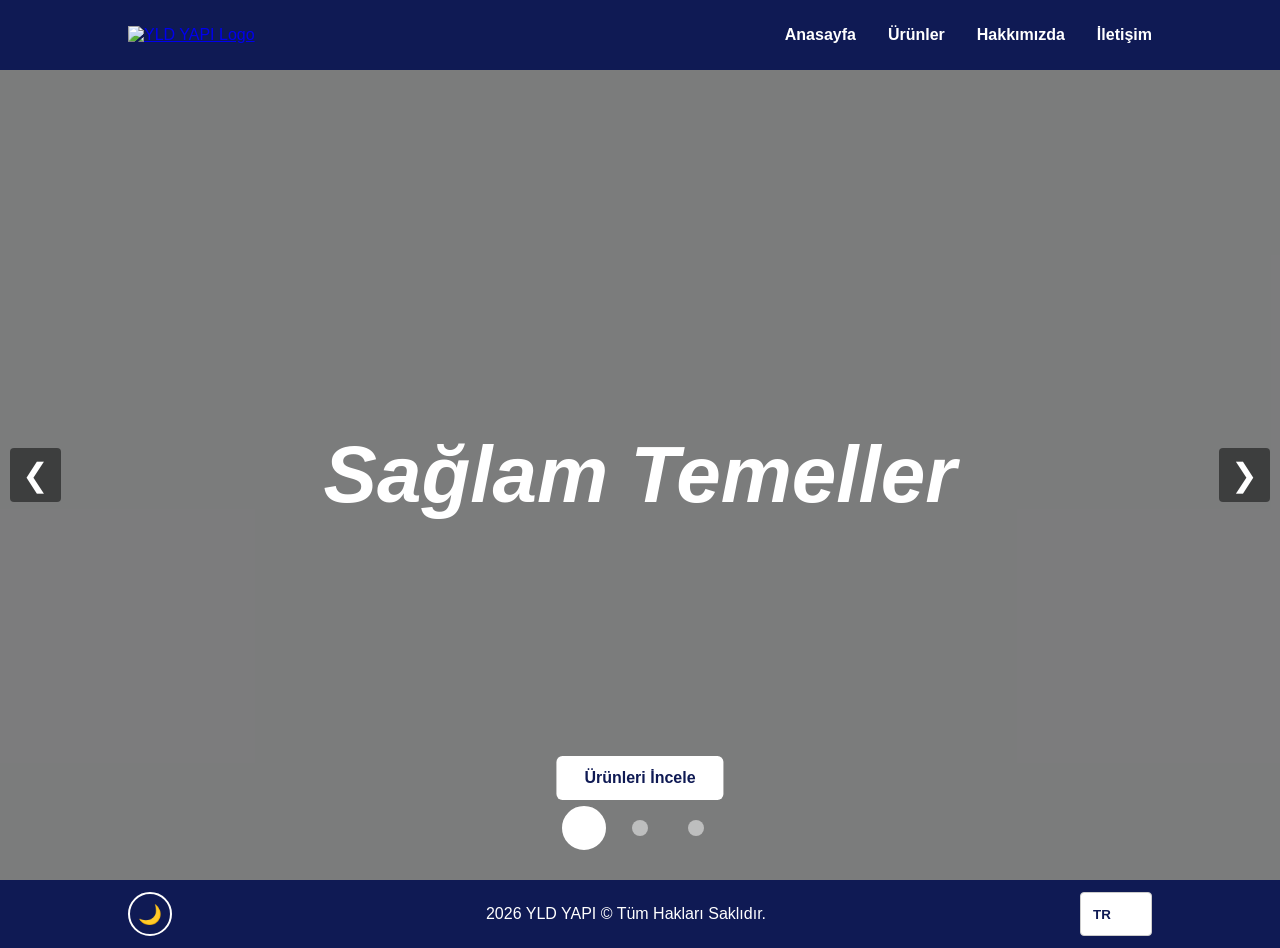
==== index.html @ 41328c73 "İlk yapı:4 Sayfalık Html İskeleti" ====
<!DOCTYPE html>
<html lang="tr">
<head>
    <meta charset="UTF-8">
    <meta name="viewport" content="width=device-width, initial-scale=1.0">
    <meta name="description" content="Yıldırım İnşaat Malzemeleri - 1969'dan beri Eskişehir'de çimento, demir, tuğla, kiremit, yalıtım ve boya ürünleri. Profesyonel inşaat malzemeleri tedariği.">
    <meta property="og:title" content="YLD YAPI | Profesyonel İnşaat">
    <meta property="og:description" content="Yıldırım İnşaat Malzemeleri - 1969'dan beri Eskişehir'de inşaat malzemeleri tedariği.">
    <meta property="og:type" content="website">
    <meta property="og:image" content="resimler/logo.png">
    <style>
        *,*::before,*::after{box-sizing:border-box;margin:0;padding:0}
        body{font-family:-apple-system,BlinkMacSystemFont,"Segoe UI",Roboto,Oxygen,sans-serif;background:#f8f9fa;color:#1a1a2e;min-height:100vh;display:flex;flex-direction:column}
        header{background:#0f1a54;color:white;padding:0 10%;display:flex;align-items:center;justify-content:space-between;height:70px;position:sticky;top:0;z-index:100}
        .logo img{height:50px;width:auto}
        .hero{position:relative;height:90vh;overflow:hidden;color:white}
        .slider-track{display:flex;width:300vw;height:100%;transition:transform 0.6s cubic-bezier(0.22,0.61,0.36,1);cursor:grab}
        .slider-item{width:100vw;height:100%;position:relative;flex-shrink:0;user-select:none}
        .slide-images{display:grid;grid-template-columns:repeat(3,1fr);width:100%;height:100%}
        .slide-img{background-size:cover;background-position:center;min-height:200px}
        .slide-overlay{position:absolute;inset:0;background:rgba(0,0,0,0.5)}
        .slide-text{position:absolute;inset:0;display:flex;align-items:center;justify-content:center;z-index:2}
        .slide-text h1{font-size:5rem;text-align:center;font-style:italic;font-weight:700;color:white}
        .skip-link{position:absolute;left:-9999px;z-index:999;background:#0f1a54;color:white;padding:8px 16px}
        .skip-link:focus{left:8px;top:8px}
        .main-nav ul{display:flex;list-style:none;gap:32px;align-items:center}
        .main-nav a{color:white;text-decoration:none;font-size:1rem;font-weight:600;display:flex;align-items:center;gap:8px}
        .hamburger{display:none;flex-direction:column;gap:5px;background:none;border:none;cursor:pointer;padding:4px}
        .hamburger span{width:28px;height:3px;background:white;border-radius:2px;display:block}
        .btn-container{position:absolute;bottom:80px;left:50%;transform:translateX(-50%);z-index:5}
        .btn{display:inline-block;padding:12px 28px;background:white;color:#0f1a54;text-decoration:none;font-weight:700;border-radius:6px;font-size:1rem;min-height:44px;line-height:1.2}
        .slider-dots{position:absolute;bottom:30px;left:50%;transform:translateX(-50%);display:flex;gap:12px;z-index:5}
        .dot{width:14px;height:14px;border-radius:50%;background:rgba(255,255,255,0.5);cursor:pointer;border:2px solid transparent;min-width:44px;min-height:44px;background-clip:content-box;padding:12px}
        .dot.active{background:white;border-color:white}
        .arrow{position:absolute;top:50%;transform:translateY(-50%);z-index:5;background:rgba(0,0,0,0.5);color:white;border:none;font-size:2rem;cursor:pointer;padding:8px 12px;border-radius:4px;min-width:44px;min-height:44px}
        .arrow-prev{left:10px}
        .arrow-next{right:10px}
        .hidden{display:none}
        .slider-item::after{content:"";position:absolute;bottom:20px;right:20px;width:120px;height:50px;background:url('resimler/logo.png') no-repeat center/contain;z-index:3;pointer-events:none}
        footer{background:#0f1a54;color:white;text-align:center;padding:12px 10%;display:flex;align-items:center;justify-content:space-between;flex-shrink:0}
        .mode-btn{background:none;border:2px solid white;color:white;border-radius:50%;width:44px;height:44px;font-size:1.2rem;cursor:pointer;display:flex;align-items:center;justify-content:center}
        .lang-select{background:white;color:#0f1a54;border:1px solid #ccc;border-radius:4px;padding:8px 28px 8px 12px;min-width:72px;min-height:44px;font-weight:600;appearance:none;-webkit-appearance:none;cursor:pointer}
        .container{padding:4rem 10%}
        .container h2{text-align:center;margin-bottom:2.5rem;font-size:2.2rem;font-weight:800;color:#0f1a54}
        .nav-text{font-size:1rem}
        @media(max-width:768px){.main-nav li+li{margin-left:40px}.main-nav li+li::before{left:-22px;height:1.5rem}.slide-img{height:calc(100vh - 130px);min-height:50vh}}
        @media(max-width:480px){.slide-img{height:calc(100vh - 130px);min-height:40vh}}
    </style>
    <link rel="icon" type="image/png" href="resimler/logo.png">
    <link rel="preconnect" href="https://www.googletagmanager.com">
    <link rel="preconnect" href="https://www.google-analytics.com">
    <link rel="preload" as="image" href="resimler/resim1.webp" fetchpriority="high">
    <link rel="preload" as="image" href="resimler/resim2.webp" fetchpriority="high">
    <link rel="preload" as="image" href="resimler/resim3.webp" fetchpriority="high">
    <script>
        window.addEventListener('load', function () {
            var s = document.createElement('script');
            s.async = true;
            s.src = 'https://www.googletagmanager.com/gtag/js?id=G-CNSS5BG22V';
            document.head.appendChild(s);
            window.dataLayer = window.dataLayer || [];
            function gtag() { dataLayer.push(arguments); }
            gtag('js', new Date());
            gtag('config', 'G-CNSS5BG22V');
        });
    </script>
    <title data-i18n="title-home">YLD YAPI | Profesyonel İnşaat</title>
    <link rel="preload" as="style" href="style.min.css" onload="this.onload=null;this.rel='stylesheet'">
    <noscript><link rel="stylesheet" href="style.min.css"></noscript>
</head>
<body>
    <a href="#main-content" class="skip-link" data-i18n="skip-label">İçeriğe geç</a>

    <header>
        <div class="logo"><a href="index.html"><img src="resimler/logo.png" alt="YLD YAPI Logo"></a></div>
        
        <nav class="main-nav">
            <ul>
                <li><a href="index.html"><span class="nav-text" data-i18n="nav-home">Anasayfa</span></a></li>
                <li><a href="urunler.html"><span class="nav-text" data-i18n="nav-products">Ürünler</span></a></li>
                <li><a href="hakkimizda.html"><span class="nav-text" data-i18n="nav-about">Hakkımızda</span></a></li>
                <li><a href="iletisim.html"><span class="nav-text" data-i18n="nav-contact">İletişim</span></a></li>
            </ul>
        </nav>

        <button class="hamburger" aria-label="Menü">
            <span></span><span></span><span></span>
        </button>
    </header>

    <main id="main-content">
        <section id="anasayfa" class="hero">
            <div class="slider-track">
                <div class="slider-item">
                    <div class="slide-images">
                        <div class="slide-img" data-src="resimler/resim1.webp"></div>
                        <div class="slide-img" data-src="resimler/resim2.webp"></div>
                        <div class="slide-img" data-src="resimler/resim3.webp"></div>
                    </div>
                    <div class="slide-overlay"></div>
                    <div class="slide-text">
                        <h1 data-i18n="slide-1">Sağlam Temeller</h1>
                    </div>
                </div>
                <div class="slider-item">
                    <div class="slide-images">
                        <div class="slide-img" data-src="resimler/resim4.webp"></div>
                        <div class="slide-img" data-src="resimler/resim5.webp"></div>
                        <div class="slide-img" data-src="resimler/resim6.webp"></div>
                    </div>
                    <div class="slide-overlay"></div>
                    <div class="slide-text">
                        <h1 data-i18n="slide-2">Güvenilir Yapılar</h1>
                    </div>
                </div>
                <div class="slider-item">
                    <div class="slide-images">
                        <div class="slide-img" data-src="resimler/resim7.webp"></div>
                        <div class="slide-img" data-src="resimler/resim8.webp"></div>
                        <div class="slide-img" data-src="resimler/resim9.webp"></div>
                    </div>
                    <div class="slide-overlay"></div>
                    <div class="slide-text">
                        <h1 data-i18n="slide-3">1969'dan Beri Güven</h1>
                    </div>
                </div>
            </div>
            <button class="arrow arrow-prev" id="prevBtn" aria-label="Önceki slayt">&#10094;</button>
            <button class="arrow arrow-next" id="nextBtn" aria-label="Sonraki slayt">&#10095;</button>
            <div class="btn-container">
                <a href="urunler.html" class="btn" data-i18n="btn-products">Ürünleri İncele</a>
            </div>
            <div class="slider-dots" role="tablist" aria-label="Slayt navigasyonu">
                <span class="dot active" data-index="0" role="tab" aria-label="Slayt 1" tabindex="0"></span>
                <span class="dot" data-index="1" role="tab" aria-label="Slayt 2" tabindex="0"></span>
                <span class="dot" data-index="2" role="tab" aria-label="Slayt 3" tabindex="0"></span>
            </div>
        </section>
    </main>

    <footer>
        <button id="dark-mode-toggle" class="mode-btn" aria-label="Tema">🌙</button>
        <p data-i18n="footer-text">2026 YLD YAPI &copy; Tüm Hakları Saklıdır.</p>
        <select id="lang-toggle" class="lang-select" aria-label="Dil seçimi">
            <option value="tr">TR</option>
            <option value="en">EN</option>
            <option value="ar">AR</option>
            <option value="de">DE</option>
            <option value="ru">RU</option>
        </select>
    </footer>

    <script src="script.min.js"></script>
</body>
</html>
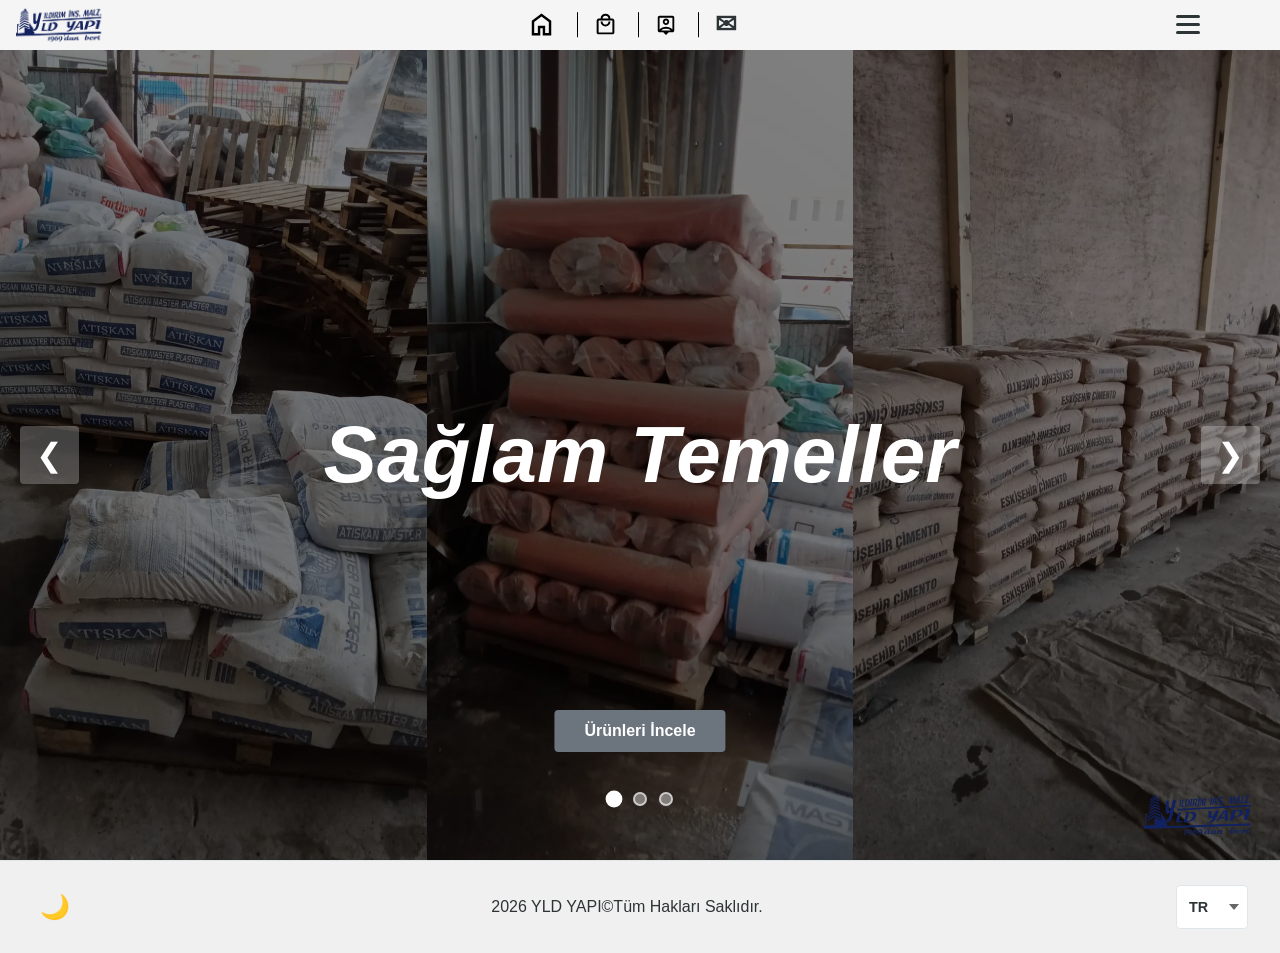
==== commit a68e973a: "Düzeltme: slider lazy load bug fix, Css normal yükleme" ====
--- a/index.html
+++ b/index.html
@@ -8,44 +8,6 @@
     <meta property="og:description" content="Yıldırım İnşaat Malzemeleri - 1969'dan beri Eskişehir'de inşaat malzemeleri tedariği.">
     <meta property="og:type" content="website">
     <meta property="og:image" content="resimler/logo.png">
-    <style>
-        *,*::before,*::after{box-sizing:border-box;margin:0;padding:0}
-        body{font-family:-apple-system,BlinkMacSystemFont,"Segoe UI",Roboto,Oxygen,sans-serif;background:#f8f9fa;color:#1a1a2e;min-height:100vh;display:flex;flex-direction:column}
-        header{background:#0f1a54;color:white;padding:0 10%;display:flex;align-items:center;justify-content:space-between;height:70px;position:sticky;top:0;z-index:100}
-        .logo img{height:50px;width:auto}
-        .hero{position:relative;height:90vh;overflow:hidden;color:white}
-        .slider-track{display:flex;width:300vw;height:100%;transition:transform 0.6s cubic-bezier(0.22,0.61,0.36,1);cursor:grab}
-        .slider-item{width:100vw;height:100%;position:relative;flex-shrink:0;user-select:none}
-        .slide-images{display:grid;grid-template-columns:repeat(3,1fr);width:100%;height:100%}
-        .slide-img{background-size:cover;background-position:center;min-height:200px}
-        .slide-overlay{position:absolute;inset:0;background:rgba(0,0,0,0.5)}
-        .slide-text{position:absolute;inset:0;display:flex;align-items:center;justify-content:center;z-index:2}
-        .slide-text h1{font-size:5rem;text-align:center;font-style:italic;font-weight:700;color:white}
-        .skip-link{position:absolute;left:-9999px;z-index:999;background:#0f1a54;color:white;padding:8px 16px}
-        .skip-link:focus{left:8px;top:8px}
-        .main-nav ul{display:flex;list-style:none;gap:32px;align-items:center}
-        .main-nav a{color:white;text-decoration:none;font-size:1rem;font-weight:600;display:flex;align-items:center;gap:8px}
-        .hamburger{display:none;flex-direction:column;gap:5px;background:none;border:none;cursor:pointer;padding:4px}
-        .hamburger span{width:28px;height:3px;background:white;border-radius:2px;display:block}
-        .btn-container{position:absolute;bottom:80px;left:50%;transform:translateX(-50%);z-index:5}
-        .btn{display:inline-block;padding:12px 28px;background:white;color:#0f1a54;text-decoration:none;font-weight:700;border-radius:6px;font-size:1rem;min-height:44px;line-height:1.2}
-        .slider-dots{position:absolute;bottom:30px;left:50%;transform:translateX(-50%);display:flex;gap:12px;z-index:5}
-        .dot{width:14px;height:14px;border-radius:50%;background:rgba(255,255,255,0.5);cursor:pointer;border:2px solid transparent;min-width:44px;min-height:44px;background-clip:content-box;padding:12px}
-        .dot.active{background:white;border-color:white}
-        .arrow{position:absolute;top:50%;transform:translateY(-50%);z-index:5;background:rgba(0,0,0,0.5);color:white;border:none;font-size:2rem;cursor:pointer;padding:8px 12px;border-radius:4px;min-width:44px;min-height:44px}
-        .arrow-prev{left:10px}
-        .arrow-next{right:10px}
-        .hidden{display:none}
-        .slider-item::after{content:"";position:absolute;bottom:20px;right:20px;width:120px;height:50px;background:url('resimler/logo.png') no-repeat center/contain;z-index:3;pointer-events:none}
-        footer{background:#0f1a54;color:white;text-align:center;padding:12px 10%;display:flex;align-items:center;justify-content:space-between;flex-shrink:0}
-        .mode-btn{background:none;border:2px solid white;color:white;border-radius:50%;width:44px;height:44px;font-size:1.2rem;cursor:pointer;display:flex;align-items:center;justify-content:center}
-        .lang-select{background:white;color:#0f1a54;border:1px solid #ccc;border-radius:4px;padding:8px 28px 8px 12px;min-width:72px;min-height:44px;font-weight:600;appearance:none;-webkit-appearance:none;cursor:pointer}
-        .container{padding:4rem 10%}
-        .container h2{text-align:center;margin-bottom:2.5rem;font-size:2.2rem;font-weight:800;color:#0f1a54}
-        .nav-text{font-size:1rem}
-        @media(max-width:768px){.main-nav li+li{margin-left:40px}.main-nav li+li::before{left:-22px;height:1.5rem}.slide-img{height:calc(100vh - 130px);min-height:50vh}}
-        @media(max-width:480px){.slide-img{height:calc(100vh - 130px);min-height:40vh}}
-    </style>
     <link rel="icon" type="image/png" href="resimler/logo.png">
     <link rel="preconnect" href="https://www.googletagmanager.com">
     <link rel="preconnect" href="https://www.google-analytics.com">
@@ -65,8 +27,7 @@
         });
     </script>
     <title data-i18n="title-home">YLD YAPI | Profesyonel İnşaat</title>
-    <link rel="preload" as="style" href="style.min.css" onload="this.onload=null;this.rel='stylesheet'">
-    <noscript><link rel="stylesheet" href="style.min.css"></noscript>
+    <link rel="stylesheet" href="style.min.css">
 </head>
 <body>
     <a href="#main-content" class="skip-link" data-i18n="skip-label">İçeriğe geç</a>
--- a/style.min.css
+++ b/style.min.css
@@ -0,0 +1 @@
+:root{--bg-color:#fcfcfc;--text-color:#2d3436;--accent-color:#0f1a54;--card-bg:#ffffff;--border-color:#dfe6e9;--header-bg:#f5f5f5;--footer-bg:#f0f0f0}body.dark-mode{--bg-color:#1e272e;--text-color:#f1f2f6;--card-bg:#2f3640;--border-color:#3d3d3d;--header-bg:#2f3640;--footer-bg:#141b20;--accent-color:#5a7dbf}*{box-sizing:border-box;margin:0;padding:0}:focus-visible{outline:2px solid var(--accent-color);outline-offset:2px}body{font-family:'Inter',sans-serif;background-color:var(--bg-color);color:var(--text-color);transition:0.3s}main{display:block;min-height:calc(100vh - 130px)}@keyframes slideDown{from{transform:translateY(-100%);opacity:0}to{transform:translateY(0);opacity:1}}header{display:flex;justify-content:space-between;align-items:center;padding:0.2rem 5% 0.2rem 0;background:var(--header-bg);border-bottom:1px solid transparent;animation:slideDown 0.6s ease-out;transition:padding 0.4s ease}header.expanded{padding:0.4rem 5% 0.4rem 0}.logo{display:flex;align-items:center;flex-shrink:0;padding-left:1rem}.logo img{height:40px;width:auto;display:block;transition:height 0.4s ease}header.expanded .logo img{height:72px}.main-nav{flex:1;display:flex;justify-content:center}.main-nav ul{display:flex;list-style:none;height:100%}header.expanded .main-nav ul{gap:0}.logo a{display:flex;align-items:center}.main-nav li{display:flex;align-items:center;position:relative}.main-nav li + li{margin-left:32px}.main-nav li + li::before{content:"";position:absolute;left:-17px;top:50%;transform:translateY(-50%);height:1.6rem;width:1px;background:#000}body.dark-mode .main-nav li + li::before{background:#718093}header.expanded .main-nav li + li{margin-left:56px}header.expanded .main-nav li + li::before{left:-30px;height:2.2rem}.main-nav a{text-decoration:none;color:var(--text-color);font-weight:600;text-transform:uppercase;font-size:0;display:inline-flex;align-items:center;gap:6px;transition:all 0.3s ease}.main-nav a:hover{color:var(--accent-color)}.main-nav a::before{font-size:1.6rem;line-height:1;color:var(--text-color)}.main-nav a[href="index.html"]::before{content:"";display:inline-block;width:1.8rem;height:1.8rem;background:url("data:image/svg+xml,%3Csvg xmlns='http://www.w3.org/2000/svg' viewBox='0 -960 960 960'%3E%3Cpath d='M240-200h120v-240h240v240h120v-360L480-740 240-560v360Zm-80 80v-480l320-240 320 240v480H520v-240h-80v240H160Zm320-350Z'/%3E%3C/svg%3E") no-repeat center / contain;filter:brightness(0)}body.dark-mode .main-nav a[href="index.html"]::before{filter:brightness(0) invert(1)}.main-nav a[href="urunler.html"]::before{content:"";display:inline-block;width:1.4rem;height:1.4rem;background:url("data:image/svg+xml,%3Csvg xmlns='http://www.w3.org/2000/svg' viewBox='0 -960 960 960'%3E%3Cpath d='M200-80q-33 0-56.5-23.5T120-160v-480q0-33 23.5-56.5T200-720h80q0-83 58.5-141.5T480-920q83 0 141.5 58.5T680-720h80q33 0 56.5 23.5T840-640v480q0 33-23.5 56.5T760-80H200Zm0-80h560v-480H200v480Zm421.5-298.5Q680-517 680-600h-80q0 50-35 85t-85 35q-50 0-85-35t-35-85h-80q0 83 58.5 141.5T480-400q83 0 141.5-58.5ZM360-720h240q0-50-35-85t-85-35q-50 0-85 35t-35 85ZM200-160v-480 480Z'/%3E%3C/svg%3E") no-repeat center / contain;filter:brightness(0)}body.dark-mode .main-nav a[href="urunler.html"]::before{filter:brightness(0) invert(1)}.main-nav a[href="hakkimizda.html"]::before{content:"";display:inline-block;width:1.4rem;height:1.4rem;background:url("data:image/svg+xml,%3Csvg xmlns='http://www.w3.org/2000/svg' viewBox='0 -960 960 960'%3E%3Cpath d='M480-40 360-160H200q-33 0-56.5-23.5T120-240v-560q0-33 23.5-56.5T200-880h560q33 0 56.5 23.5T840-800v560q0 33-23.5 56.5T760-160H600L480-40ZM200-286q54-53 125.5-83.5T480-400q83 0 154.5 30.5T760-286v-514H200v514Zm379-235q41-41 41-99t-41-99q-41-41-99-41t-99 41q-41 41-41 99t41 99q41 41 99 41t99-41ZM280-240h400v-10q-42-35-93-52.5T480-320q-56 0-107 17.5T280-250v10Zm157.5-337.5Q420-595 420-620t17.5-42.5Q455-680 480-680t42.5 17.5Q540-645 540-620t-17.5 42.5Q505-560 480-560t-42.5-17.5ZM480-543Z'/%3E%3C/svg%3E") no-repeat center / contain;filter:brightness(0)}body.dark-mode .main-nav a[href="hakkimizda.html"]::before{filter:brightness(0) invert(1)}.main-nav a[href="iletisim.html"]::before{content:"✉"}header.expanded .main-nav a{font-size:0.9rem}header.expanded .main-nav a:hover{transform:scale(1.1)}.nav-text{display:inline-block;overflow:hidden;max-width:0;opacity:0;transition:max-width 0.4s ease,opacity 0.4s ease,margin-left 0.4s ease;vertical-align:middle}header.expanded .nav-text{max-width:200px;opacity:1;margin-left:4px}.hamburger{display:flex;flex-direction:column;gap:5px;background:none;border:none;cursor:pointer;padding:12px;margin-right:4px;min-width:48px;align-items:center;justify-content:center}.hamburger span{display:block;width:24px;height:3px;background:var(--text-color);border-radius:2px;transition:all 0.3s ease}header.expanded .hamburger span:nth-child(1){transform:rotate(45deg) translate(5px,5px)}header.expanded .hamburger span:nth-child(2){opacity:0}header.expanded .hamburger span:nth-child(3){transform:rotate(-45deg) translate(5px,-5px)}.mode-btn{border:none;cursor:pointer;font-size:1.5rem;background:none;padding:8px;min-width:44px;min-height:44px;transition:transform 0.2s}.mode-btn:hover{transform:scale(1.2)}.lang-select{border:1px solid var(--border-color);cursor:pointer;font-size:0.9rem;background:var(--card-bg);color:var(--text-color);padding:8px 28px 8px 12px;min-width:72px;min-height:44px;border-radius:4px;font-weight:600;outline:2px solid transparent;outline-offset:2px;appearance:none;-webkit-appearance:none;background-image:url("data:image/svg+xml,%3Csvg xmlns='http://www.w3.org/2000/svg' width='10' height='6'%3E%3Cpath d='M0 0l5 6 5-6z' fill='%23666'/%3E%3C/svg%3E");background-repeat:no-repeat;background-position:right 8px center;line-height:1.2}.lang-select:focus{outline-color:var(--accent-color)}.container{padding:4rem 10%}.container h2{text-align:center;margin-bottom:2.5rem;font-size:2.2rem;font-weight:800;color:var(--accent-color)}.hero{position:relative;height:90vh;overflow:hidden;color:white}.slider-track{display:flex;width:300vw;height:100%;transition:transform 0.6s cubic-bezier(0.22,0.61,0.36,1);cursor:grab}.slider-track.dragging{cursor:grabbing;transition:none}.slider-item{width:100vw;height:100%;position:relative;flex-shrink:0;user-select:none}.slider-item::after{content:"";position:absolute;bottom:20px;right:20px;width:120px;height:50px;background:url('resimler/logo.png') no-repeat center / contain;z-index:3;pointer-events:none}.slide-images{display:grid;grid-template-columns:repeat(3,1fr);width:100%;height:100%}.slide-img{background-size:cover;background-position:center;min-height:200px}.slide-overlay{position:absolute;inset:0;background:rgba(0,0,0,0.5)}.slide-text{position:absolute;inset:0;display:flex;align-items:center;justify-content:center;z-index:2}.slide-text h1{font-size:5rem;text-align:center;font-style:italic;font-weight:700}.slider-dots{position:absolute;bottom:6vh;left:50%;transform:translateX(-50%);z-index:3;display:flex;gap:12px}.dot{width:14px;height:14px;border-radius:50%;background:rgba(255,255,255,0.4);cursor:pointer;transition:all 0.3s ease;border:2px solid rgba(255,255,255,0.6)}.dot.active{background:white;transform:scale(1.2);border-color:white}.btn-container{position:absolute;bottom:12vh;left:50%;transform:translateX(-50%);z-index:3}.btn{background-color:#6c757d;color:white;padding:12px 30px;text-decoration:none;border-radius:4px;font-weight:bold;transition:all 0.3s ease;display:inline-block;cursor:pointer}.btn:hover{box-shadow:0 8px 25px rgba(108,117,125,0.5);transform:translateY(-3px);font-weight:900}.arrow{position:absolute;top:50%;transform:translateY(-50%);z-index:3;background:rgba(255,255,255,0.25);color:white;border:none;font-size:2rem;padding:10px 16px;cursor:pointer;border-radius:4px;transition:all 0.3s ease}.arrow:hover{background:rgba(255,255,255,0.5)}.arrow-prev{left:20px}.arrow-next{right:20px}.arrow.hidden{display:none}.product-grid{display:flex;flex-wrap:wrap;gap:20px;justify-content:center}.product-link{text-decoration:none;color:inherit;width:calc((100% - 40px) / 3);display:block}.product-card{border:1px solid #eee;padding:1rem;text-align:center;transition:transform 0.3s ease,box-shadow 0.3s ease;background:var(--card-bg)}.product-link:hover .product-card{transform:scale(1.05);box-shadow:0 8px 25px rgba(0,0,0,0.15)}.product-img{height:150px;background-size:cover;background-position:center;border-radius:8px 8px 0 0}footer{display:flex;align-items:center;justify-content:space-between;padding:1.5rem 2rem;background-color:var(--footer-bg);border-top:1px solid var(--border-color);color:var(--text-color);transition:background-color 0.3s,color 0.3s}footer p{margin:0;display:flex;align-items:center;gap:8px}.footer-icon{width:20px;height:20px;fill:currentColor}.contact-wrapper{display:flex;gap:40px;margin-top:2rem}.contact-info{flex:1}.contact-right{flex:1;display:flex;flex-direction:column}.contact-right h3{text-align:center;margin:1.5rem 0 1rem}.contact-right ul{list-style:none;text-align:center}.contact-right ul li{margin-bottom:0.5rem}.contact-right ul li:last-child{margin-bottom:0}.contact-form{display:flex;flex-direction:column;gap:15px}.contact-form input,.contact-form textarea{padding:15px;border:2px solid var(--border-color);width:100%;border-radius:4px;background:var(--card-bg);color:var(--text-color);outline:2px solid transparent;outline-offset:2px}.contact-form input::placeholder,.contact-form textarea::placeholder{color:var(--text-color);opacity:0.6}.contact-form input:focus,.contact-form textarea:focus{border-color:var(--accent-color);outline:2px solid var(--accent-color)}.whatsapp-section{text-align:center;margin-top:2rem}.whatsapp-section p{font-weight:700;margin-bottom:0.8rem;color:var(--text-color)}.whatsapp-links{display:flex;justify-content:center;gap:1.5rem;flex-wrap:wrap}.whatsapp-link{display:inline-flex;align-items:center;gap:8px;color:var(--text-color);text-decoration:none;font-weight:600;transition:color 0.3s}.whatsapp-link:hover{color:#25D366}.whatsapp-icon{width:22px;height:22px;fill:currentColor}.stock-text{text-align:center;font-size:1.1rem;font-weight:600;margin:1.5rem 0 0.5rem;color:var(--accent-color)}.map-box{width:100%;height:350px;margin-top:0;overflow:hidden;border:1px solid var(--border-color)}.map-box iframe{width:100%;height:100%;border:0}.address-text{margin-top:0.8rem;font-size:0.95rem;color:var(--text-color);display:flex;align-items:center;justify-content:center;gap:8px}.location-icon{font-size:1.2rem}.address-link{text-decoration:none;display:block;color:inherit;transition:transform 0.3s ease}.address-link:hover{transform:scale(1.03)}.phone-link{color:var(--text-color);text-decoration:underline;text-underline-offset:3px;font-weight:600;font-size:0.95rem}.phone-link:hover{color:var(--accent-color)}.contact-link-bottom{text-align:center;margin-top:2rem}.contact-link-bottom a{display:inline-flex;align-items:center;gap:10px;color:var(--text-color);text-decoration:none;font-weight:700;font-size:1.15rem;transition:color 0.3s}.contact-link-bottom a:hover{color:var(--accent-color)}.contact-link-bottom .contact-icon{width:28px;height:28px;fill:currentColor}.about-gallery{display:grid;grid-template-columns:repeat(3,1fr);gap:15px;margin-bottom:2rem}.about-gallery .gallery-item{aspect-ratio:4/3;overflow:hidden;border-radius:6px}.about-gallery .gallery-item img{width:100%;height:100%;object-fit:cover;display:block}.about-gallery .gallery-item{position:relative}.about-gallery .gallery-item::after{content:"";position:absolute;bottom:10px;right:10px;width:80px;height:35px;background:url('resimler/logo.png') no-repeat center / contain;opacity:0.5;pointer-events:none}.about-bottom-item{flex:1;text-align:center}.about-bottom-item a{display:inline-flex;align-items:center;gap:8px;color:var(--text-color);text-decoration:none;font-weight:700;font-size:1.15rem;transition:color 0.3s}.about-bottom-item a:hover{color:var(--accent-color)}.about-bottom-item .contact-icon{width:28px;height:28px;fill:currentColor}.about-bottom-item .sep{margin:0 4px;opacity:0.5}.about-bottom-item p{margin:0}.about-aside{background:var(--card-bg);border-left:4px solid var(--accent-color);padding:1.2rem 1.5rem;border-radius:0 8px 8px 0;margin:0.5rem 0}.about-aside h3{margin:0 0 0.5rem;font-size:1.1rem;color:var(--accent-color)}.about-aside p{margin:0;font-size:0.95rem;line-height:1.5}.skip-link{position:absolute;top:-100%;left:0;z-index:9999;background:var(--accent-color);color:#fff;padding:10px 16px;font-weight:700;text-decoration:none;border-radius:0 0 4px 0}.skip-link:focus{top:0}@keyframes fadeIn{from{opacity:0;transform:translateY(8px)}to{opacity:1;transform:translateY(0)}}main{animation:fadeIn 0.5s ease-out}[dir="rtl"] .about-aside{border-left:none;border-right:4px solid var(--accent-color);border-radius:8px 0 0 8px}[dir="rtl"] .skip-link{left:auto;right:0;border-radius:0 0 0 4px}[dir="rtl"] .contact-form input,[dir="rtl"] .contact-form textarea{text-align:right}[dir="rtl"] .address-text{direction:rtl}[dir="rtl"] .whatsapp-link{direction:rtl}@media (max-width:1024px) and (min-width:769px){header{padding:0.5rem 1.5rem}.main-nav a::before{font-size:1.4rem}.main-nav li + li{margin-left:36px}.main-nav li + li::before{left:-20px}.hero{height:calc(100vh - 130px);min-height:50vh}.slide-images{height:calc(100vh - 130px);min-height:50vh}.slide-img{height:calc(100vh - 130px);min-height:50vh}.container{padding:3rem 5%}.container h2{font-size:2rem}.product-link{width:calc((100% - 20px) / 2)}.contact-wrapper{flex-direction:column}.about-gallery{grid-template-columns:repeat(2,1fr)}}@media (max-width:768px){.hamburger{display:none}header{padding:0.5rem 0.8rem}.main-nav a{font-size:0}.main-nav a::before{font-size:1.6rem}.nav-text{max-width:0;opacity:0;margin:0}header.expanded .nav-text{max-width:0;opacity:0;margin:0}.main-nav li + li{margin-left:40px}header.expanded .main-nav li + li{margin-left:40px}.main-nav li + li::before{left:-22px;height:1.5rem}header.expanded .main-nav li + li::before{left:-22px;height:1.5rem}header.expanded .main-nav a{font-size:0}.hero{height:calc(100vh - 130px);min-height:50vh}.hero .btn{font-size:0.9rem;padding:10px 20px}.slide-text h1{font-size:1.5rem}.slide-images{height:calc(100vh - 130px);min-height:50vh}.slide-img{height:calc(100vh - 130px);min-height:50vh}.container{padding:2rem 1rem}.container h2{font-size:1.6rem;margin-bottom:1.5rem}.product-link{width:100%}.about-gallery{grid-template-columns:1fr}footer{flex-direction:column;gap:12px;text-align:center}footer p{justify-content:center;font-size:0.85rem}.map-box{height:250px}.contact-right{width:100%}.whatsapp-links{flex-direction:column;align-items:center;gap:0.8rem}.slider-dots{bottom:40px}.arrow{font-size:1.2rem;padding:6px 10px}.arrow-prev{left:8px}.arrow-next{right:8px}}@media (max-width:480px){.hero{min-height:40vh;height:calc(100vh - 130px)}.slide-text h1{font-size:1.2rem}.slide-images{height:calc(100vh - 130px);min-height:40vh}.slide-img{height:calc(100vh - 130px);min-height:40vh}.slider-dots{bottom:30px}.slider-dots .dot{width:8px;height:8px}.arrow{display:none}.main-nav a::before{font-size:1rem}.main-nav li + li{margin-left:6px}.main-nav li + li::before{left:-5px}header.expanded .main-nav li + li::before{left:-5px}}
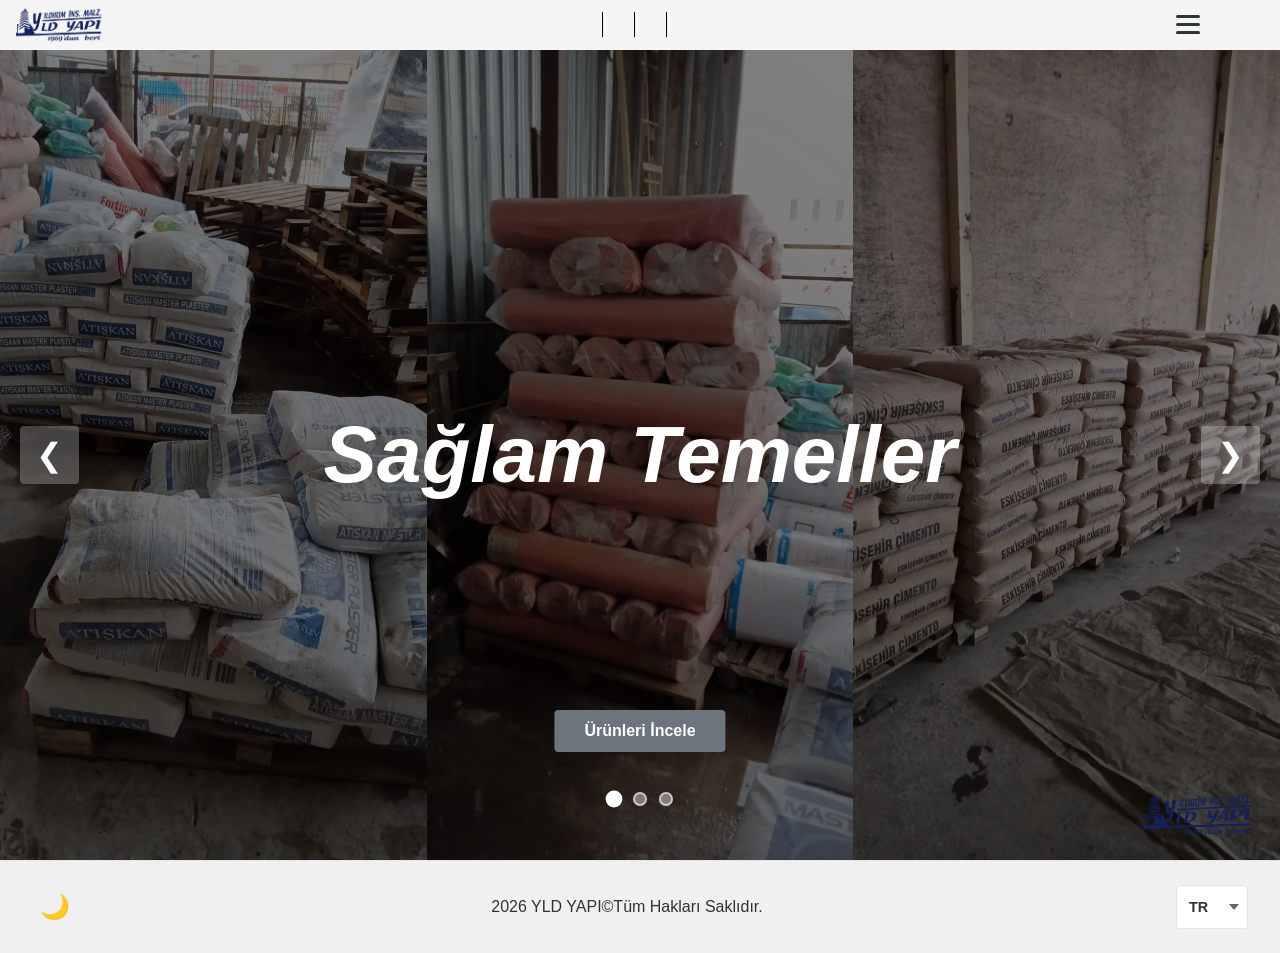
==== commit c4574402: "Clean Urls: vercel.json eklendi, .html uzantıları kaldırıldı" ====
--- a/index.html
+++ b/index.html
@@ -33,14 +33,14 @@
     <a href="#main-content" class="skip-link" data-i18n="skip-label">İçeriğe geç</a>
 
     <header>
-        <div class="logo"><a href="index.html"><img src="resimler/logo.png" alt="YLD YAPI Logo"></a></div>
+        <div class="logo"><a href="/"><img src="resimler/logo.png" alt="YLD YAPI Logo"></a></div>
         
         <nav class="main-nav">
             <ul>
-                <li><a href="index.html"><span class="nav-text" data-i18n="nav-home">Anasayfa</span></a></li>
-                <li><a href="urunler.html"><span class="nav-text" data-i18n="nav-products">Ürünler</span></a></li>
-                <li><a href="hakkimizda.html"><span class="nav-text" data-i18n="nav-about">Hakkımızda</span></a></li>
-                <li><a href="iletisim.html"><span class="nav-text" data-i18n="nav-contact">İletişim</span></a></li>
+                <li><a href="/"><span class="nav-text" data-i18n="nav-home">Anasayfa</span></a></li>
+                <li><a href="/urunler"><span class="nav-text" data-i18n="nav-products">Ürünler</span></a></li>
+                <li><a href="/hakkimizda"><span class="nav-text" data-i18n="nav-about">Hakkımızda</span></a></li>
+                <li><a href="/iletisim"><span class="nav-text" data-i18n="nav-contact">İletişim</span></a></li>
             </ul>
         </nav>
 
@@ -89,7 +89,7 @@
             <button class="arrow arrow-prev" id="prevBtn" aria-label="Önceki slayt">&#10094;</button>
             <button class="arrow arrow-next" id="nextBtn" aria-label="Sonraki slayt">&#10095;</button>
             <div class="btn-container">
-                <a href="urunler.html" class="btn" data-i18n="btn-products">Ürünleri İncele</a>
+                <a href="/urunler" class="btn" data-i18n="btn-products">Ürünleri İncele</a>
             </div>
             <div class="slider-dots" role="tablist" aria-label="Slayt navigasyonu">
                 <span class="dot active" data-index="0" role="tab" aria-label="Slayt 1" tabindex="0"></span>
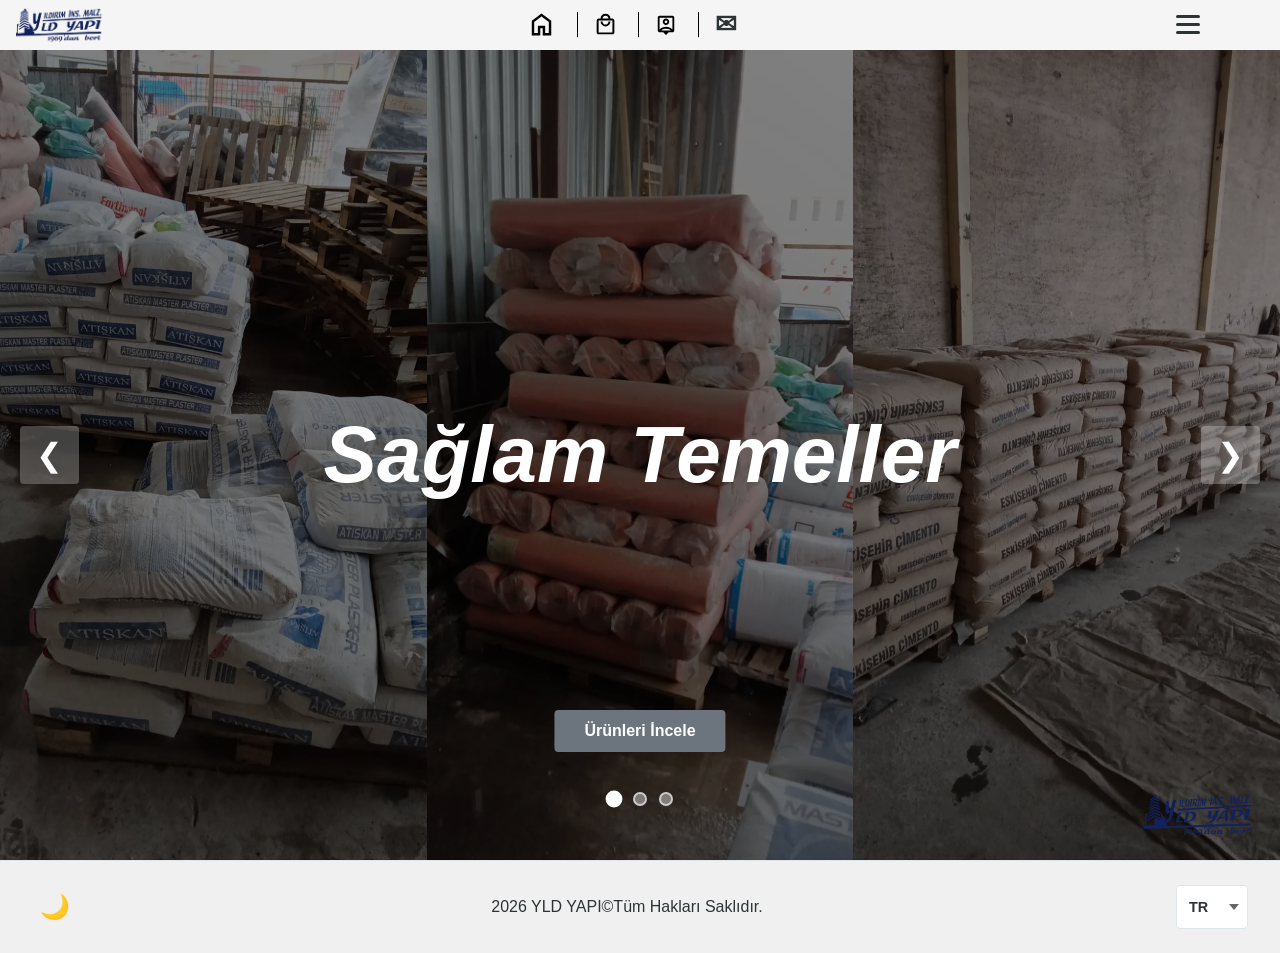
==== commit 973df16b: "fix: html linkleri için." ====
--- a/index.html
+++ b/index.html
@@ -33,14 +33,14 @@
     <a href="#main-content" class="skip-link" data-i18n="skip-label">İçeriğe geç</a>
 
     <header>
-        <div class="logo"><a href="/"><img src="resimler/logo.png" alt="YLD YAPI Logo"></a></div>
+        <div class="logo"><a href="index.html"><img src="resimler/logo.png" alt="YLD YAPI Logo"></a></div>
         
         <nav class="main-nav">
             <ul>
-                <li><a href="/"><span class="nav-text" data-i18n="nav-home">Anasayfa</span></a></li>
-                <li><a href="/urunler"><span class="nav-text" data-i18n="nav-products">Ürünler</span></a></li>
-                <li><a href="/hakkimizda"><span class="nav-text" data-i18n="nav-about">Hakkımızda</span></a></li>
-                <li><a href="/iletisim"><span class="nav-text" data-i18n="nav-contact">İletişim</span></a></li>
+                <li><a href="index.html"><span class="nav-text" data-i18n="nav-home">Anasayfa</span></a></li>
+                <li><a href="urunler.html"><span class="nav-text" data-i18n="nav-products">Ürünler</span></a></li>
+                <li><a href="hakkimizda.html"><span class="nav-text" data-i18n="nav-about">Hakkımızda</span></a></li>
+                <li><a href="iletisim.html"><span class="nav-text" data-i18n="nav-contact">İletişim</span></a></li>
             </ul>
         </nav>
 
@@ -89,7 +89,7 @@
             <button class="arrow arrow-prev" id="prevBtn" aria-label="Önceki slayt">&#10094;</button>
             <button class="arrow arrow-next" id="nextBtn" aria-label="Sonraki slayt">&#10095;</button>
             <div class="btn-container">
-                <a href="/urunler" class="btn" data-i18n="btn-products">Ürünleri İncele</a>
+                <a href="urunler.html" class="btn" data-i18n="btn-products">Ürünleri İncele</a>
             </div>
             <div class="slider-dots" role="tablist" aria-label="Slayt navigasyonu">
                 <span class="dot active" data-index="0" role="tab" aria-label="Slayt 1" tabindex="0"></span>
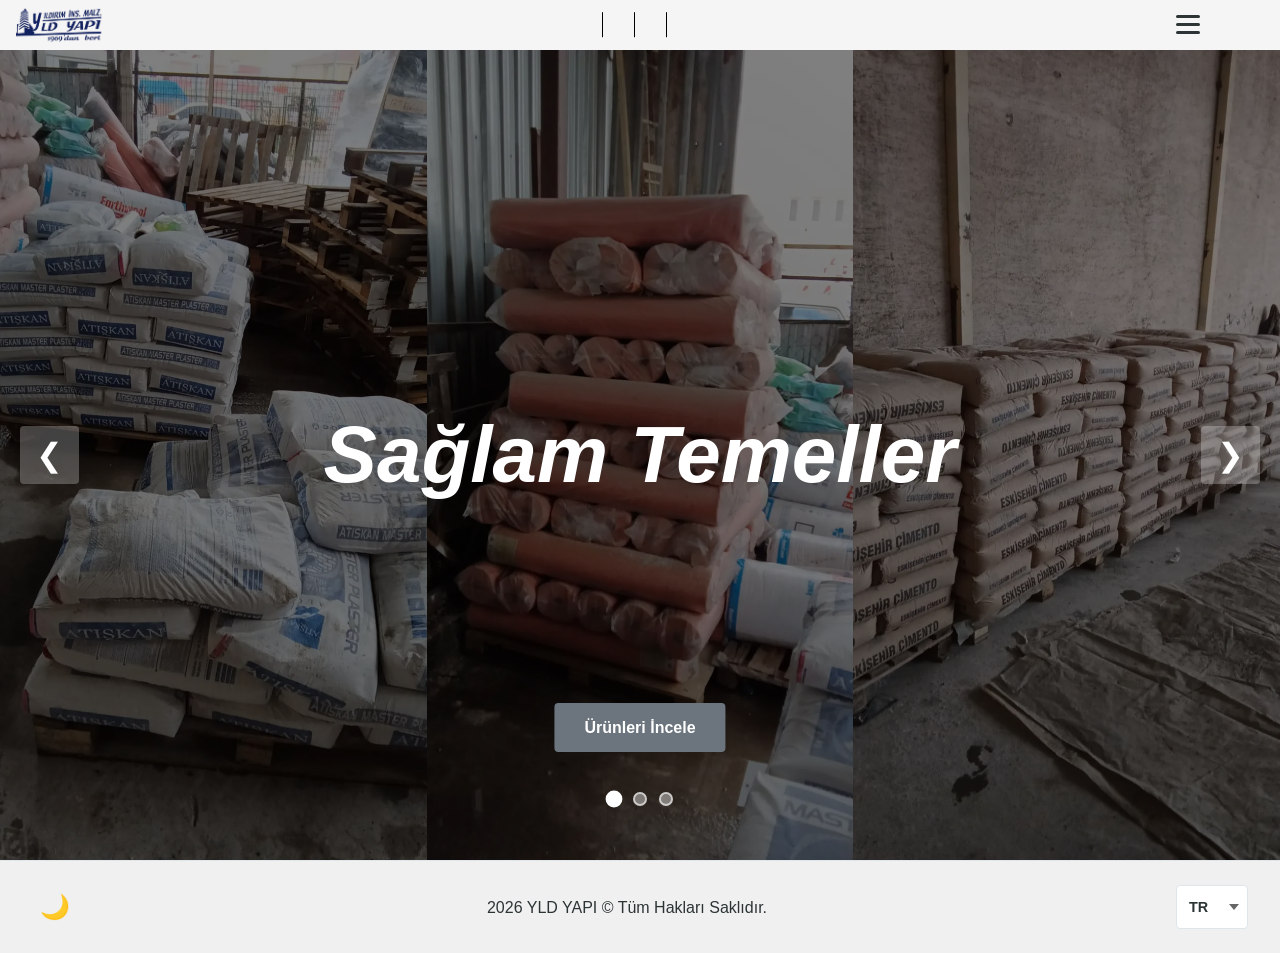
==== commit de72c1fa: "fix: HTML'ler root'a alındı, vercel.json rewrite kaldırıldı, cleanUrls ile çalışıyor" ====
--- a/index.html
+++ b/index.html
@@ -7,13 +7,13 @@
     <meta property="og:title" content="YLD YAPI | Profesyonel İnşaat">
     <meta property="og:description" content="Yıldırım İnşaat Malzemeleri - 1969'dan beri Eskişehir'de inşaat malzemeleri tedariği.">
     <meta property="og:type" content="website">
-    <meta property="og:image" content="resimler/logo.png">
-    <link rel="icon" type="image/png" href="resimler/logo.png">
+    <meta property="og:image" content="/resimler/logo.png">
+    <link rel="icon" type="image/png" href="/resimler/logo.png">
     <link rel="preconnect" href="https://www.googletagmanager.com">
     <link rel="preconnect" href="https://www.google-analytics.com">
-    <link rel="preload" as="image" href="resimler/resim1.webp" fetchpriority="high">
-    <link rel="preload" as="image" href="resimler/resim2.webp" fetchpriority="high">
-    <link rel="preload" as="image" href="resimler/resim3.webp" fetchpriority="high">
+    <link rel="preload" as="image" href="/resimler/resim1.webp" fetchpriority="high">
+    <link rel="preload" as="image" href="/resimler/resim2.webp" fetchpriority="high">
+    <link rel="preload" as="image" href="/resimler/resim3.webp" fetchpriority="high">
     <script>
         window.addEventListener('load', function () {
             var s = document.createElement('script');
@@ -27,20 +27,20 @@
         });
     </script>
     <title data-i18n="title-home">YLD YAPI | Profesyonel İnşaat</title>
-    <link rel="stylesheet" href="style.min.css">
+    <link rel="stylesheet" href="/css/style.min.css">
 </head>
 <body>
     <a href="#main-content" class="skip-link" data-i18n="skip-label">İçeriğe geç</a>
 
     <header>
-        <div class="logo"><a href="index.html"><img src="resimler/logo.png" alt="YLD YAPI Logo"></a></div>
+        <div class="logo"><a href="/"><img src="/resimler/logo.png" alt="YLD YAPI Logo"></a></div>
         
         <nav class="main-nav">
             <ul>
-                <li><a href="index.html"><span class="nav-text" data-i18n="nav-home">Anasayfa</span></a></li>
-                <li><a href="urunler.html"><span class="nav-text" data-i18n="nav-products">Ürünler</span></a></li>
-                <li><a href="hakkimizda.html"><span class="nav-text" data-i18n="nav-about">Hakkımızda</span></a></li>
-                <li><a href="iletisim.html"><span class="nav-text" data-i18n="nav-contact">İletişim</span></a></li>
+                <li><a href="/"><span class="nav-text" data-i18n="nav-home">Anasayfa</span></a></li>
+                <li><a href="/urunler"><span class="nav-text" data-i18n="nav-products">Ürünler</span></a></li>
+                <li><a href="/hakkimizda"><span class="nav-text" data-i18n="nav-about">Hakkımızda</span></a></li>
+                <li><a href="/iletisim"><span class="nav-text" data-i18n="nav-contact">İletişim</span></a></li>
             </ul>
         </nav>
 
@@ -54,9 +54,9 @@
             <div class="slider-track">
                 <div class="slider-item">
                     <div class="slide-images">
-                        <div class="slide-img" data-src="resimler/resim1.webp"></div>
-                        <div class="slide-img" data-src="resimler/resim2.webp"></div>
-                        <div class="slide-img" data-src="resimler/resim3.webp"></div>
+                        <div class="slide-img" data-src="/resimler/resim1.webp"></div>
+                        <div class="slide-img" data-src="/resimler/resim2.webp"></div>
+                        <div class="slide-img" data-src="/resimler/resim3.webp"></div>
                     </div>
                     <div class="slide-overlay"></div>
                     <div class="slide-text">
@@ -65,9 +65,9 @@
                 </div>
                 <div class="slider-item">
                     <div class="slide-images">
-                        <div class="slide-img" data-src="resimler/resim4.webp"></div>
-                        <div class="slide-img" data-src="resimler/resim5.webp"></div>
-                        <div class="slide-img" data-src="resimler/resim6.webp"></div>
+                        <div class="slide-img" data-src="/resimler/resim4.webp"></div>
+                        <div class="slide-img" data-src="/resimler/resim5.webp"></div>
+                        <div class="slide-img" data-src="/resimler/resim6.webp"></div>
                     </div>
                     <div class="slide-overlay"></div>
                     <div class="slide-text">
@@ -76,9 +76,9 @@
                 </div>
                 <div class="slider-item">
                     <div class="slide-images">
-                        <div class="slide-img" data-src="resimler/resim7.webp"></div>
-                        <div class="slide-img" data-src="resimler/resim8.webp"></div>
-                        <div class="slide-img" data-src="resimler/resim9.webp"></div>
+                        <div class="slide-img" data-src="/resimler/resim7.webp"></div>
+                        <div class="slide-img" data-src="/resimler/resim8.webp"></div>
+                        <div class="slide-img" data-src="/resimler/resim9.webp"></div>
                     </div>
                     <div class="slide-overlay"></div>
                     <div class="slide-text">
@@ -89,7 +89,7 @@
             <button class="arrow arrow-prev" id="prevBtn" aria-label="Önceki slayt">&#10094;</button>
             <button class="arrow arrow-next" id="nextBtn" aria-label="Sonraki slayt">&#10095;</button>
             <div class="btn-container">
-                <a href="urunler.html" class="btn" data-i18n="btn-products">Ürünleri İncele</a>
+                <a href="/urunler" class="btn" data-i18n="btn-products">Ürünleri İncele</a>
             </div>
             <div class="slider-dots" role="tablist" aria-label="Slayt navigasyonu">
                 <span class="dot active" data-index="0" role="tab" aria-label="Slayt 1" tabindex="0"></span>
@@ -111,6 +111,6 @@
         </select>
     </footer>
 
-    <script src="script.min.js"></script>
+    <script src="/js/script.min.js"></script>
 </body>
 </html>
--- a/css/style.min.css
+++ b/css/style.min.css
@@ -0,0 +1 @@
+:root{--bg-color:#fcfcfc;--text-color:#2d3436;--accent-color:#0f1a54;--card-bg:#ffffff;--border-color:#dfe6e9;--header-bg:#f5f5f5;--footer-bg:#f0f0f0}body.dark-mode{--bg-color:#1e272e;--text-color:#f1f2f6;--card-bg:#2f3640;--border-color:#3d3d3d;--header-bg:#2f3640;--footer-bg:#141b20;--accent-color:#5a7dbf}*{box-sizing:border-box;margin:0;padding:0}:focus-visible{outline:2px solid var(--accent-color);outline-offset:2px}body{font-family:'Inter',sans-serif;background-color:var(--bg-color);color:var(--text-color);line-height:1.6;transition:0.3s}main{display:block;min-height:calc(100vh - 130px)}@keyframes slideDown{from{transform:translateY(-100%);opacity:0}to{transform:translateY(0);opacity:1}}header{display:flex;justify-content:space-between;align-items:center;padding:0.2rem 5% 0.2rem 0;background:var(--header-bg);border-bottom:1px solid transparent;animation:slideDown 0.6s ease-out;transition:padding 0.4s ease}header.expanded{padding:0.4rem 5% 0.4rem 0}.logo{display:flex;align-items:center;flex-shrink:0;padding-left:1rem}.logo img{height:40px;width:auto;display:block;transition:height 0.4s ease}header.expanded .logo img{height:72px}.main-nav{flex:1;display:flex;justify-content:center}.main-nav ul{display:flex;list-style:none;height:100%}header.expanded .main-nav ul{gap:0}.logo a{display:flex;align-items:center}.main-nav li{display:flex;align-items:center;position:relative}.main-nav li + li{margin-left:32px}.main-nav li + li::before{content:"";position:absolute;left:-17px;top:50%;transform:translateY(-50%);height:1.6rem;width:1px;background:#000}body.dark-mode .main-nav li + li::before{background:#718093}header.expanded .main-nav li + li{margin-left:56px}header.expanded .main-nav li + li::before{left:-30px;height:2.2rem}.main-nav a{text-decoration:none;color:var(--text-color);font-weight:600;text-transform:uppercase;font-size:0;display:inline-flex;align-items:center;gap:6px;transition:all 0.3s ease}.main-nav a:hover{color:var(--accent-color)}.main-nav a::before{font-size:1.6rem;line-height:1;color:var(--text-color)}.main-nav a[href="index.html"]::before{content:"";display:inline-block;width:1.8rem;height:1.8rem;background:url("data:image/svg+xml,%3Csvg xmlns='http://www.w3.org/2000/svg' viewBox='0 -960 960 960'%3E%3Cpath d='M240-200h120v-240h240v240h120v-360L480-740 240-560v360Zm-80 80v-480l320-240 320 240v480H520v-240h-80v240H160Zm320-350Z'/%3E%3C/svg%3E") no-repeat center / contain;filter:brightness(0)}body.dark-mode .main-nav a[href="index.html"]::before{filter:brightness(0) invert(1)}.main-nav a[href="urunler.html"]::before{content:"";display:inline-block;width:1.4rem;height:1.4rem;background:url("data:image/svg+xml,%3Csvg xmlns='http://www.w3.org/2000/svg' viewBox='0 -960 960 960'%3E%3Cpath d='M200-80q-33 0-56.5-23.5T120-160v-480q0-33 23.5-56.5T200-720h80q0-83 58.5-141.5T480-920q83 0 141.5 58.5T680-720h80q33 0 56.5 23.5T840-640v480q0 33-23.5 56.5T760-80H200Zm0-80h560v-480H200v480Zm421.5-298.5Q680-517 680-600h-80q0 50-35 85t-85 35q-50 0-85-35t-35-85h-80q0 83 58.5 141.5T480-400q83 0 141.5-58.5ZM360-720h240q0-50-35-85t-85-35q-50 0-85 35t-35 85ZM200-160v-480 480Z'/%3E%3C/svg%3E") no-repeat center / contain;filter:brightness(0)}body.dark-mode .main-nav a[href="urunler.html"]::before{filter:brightness(0) invert(1)}.main-nav a[href="hakkimizda.html"]::before{content:"";display:inline-block;width:1.4rem;height:1.4rem;background:url("data:image/svg+xml,%3Csvg xmlns='http://www.w3.org/2000/svg' viewBox='0 -960 960 960'%3E%3Cpath d='M480-40 360-160H200q-33 0-56.5-23.5T120-240v-560q0-33 23.5-56.5T200-880h560q33 0 56.5 23.5T840-800v560q0 33-23.5 56.5T760-160H600L480-40ZM200-286q54-53 125.5-83.5T480-400q83 0 154.5 30.5T760-286v-514H200v514Zm379-235q41-41 41-99t-41-99q-41-41-99-41t-99 41q-41 41-41 99t41 99q41 41 99 41t99-41ZM280-240h400v-10q-42-35-93-52.5T480-320q-56 0-107 17.5T280-250v10Zm157.5-337.5Q420-595 420-620t17.5-42.5Q455-680 480-680t42.5 17.5Q540-645 540-620t-17.5 42.5Q505-560 480-560t-42.5-17.5ZM480-543Z'/%3E%3C/svg%3E") no-repeat center / contain;filter:brightness(0)}body.dark-mode .main-nav a[href="hakkimizda.html"]::before{filter:brightness(0) invert(1)}.main-nav a[href="iletisim.html"]::before{content:"✉"}header.expanded .main-nav a{font-size:0.9rem}header.expanded .main-nav a:hover{transform:scale(1.1)}.nav-text{display:inline-block;overflow:hidden;max-width:0;opacity:0;transition:max-width 0.4s ease,opacity 0.4s ease,margin-left 0.4s ease;vertical-align:middle}header.expanded .nav-text{max-width:200px;opacity:1;margin-left:4px}.hamburger{display:flex;flex-direction:column;gap:5px;background:none;border:none;cursor:pointer;padding:12px;margin-right:4px;min-width:48px;align-items:center;justify-content:center}.hamburger span{display:block;width:24px;height:3px;background:var(--text-color);border-radius:2px;transition:all 0.3s ease}header.expanded .hamburger span:nth-child(1){transform:rotate(45deg) translate(5px,5px)}header.expanded .hamburger span:nth-child(2){opacity:0}header.expanded .hamburger span:nth-child(3){transform:rotate(-45deg) translate(5px,-5px)}.mode-btn{border:none;cursor:pointer;font-size:1.5rem;background:none;padding:8px;min-width:44px;min-height:44px;transition:transform 0.2s}.mode-btn:hover{transform:scale(1.2)}.lang-select{border:1px solid var(--border-color);cursor:pointer;font-size:0.9rem;background:var(--card-bg);color:var(--text-color);padding:8px 28px 8px 12px;min-width:72px;min-height:44px;border-radius:4px;font-weight:600;outline:2px solid transparent;outline-offset:2px;appearance:none;-webkit-appearance:none;background-image:url("data:image/svg+xml,%3Csvg xmlns='http://www.w3.org/2000/svg' width='10' height='6'%3E%3Cpath d='M0 0l5 6 5-6z' fill='%23666'/%3E%3C/svg%3E");background-repeat:no-repeat;background-position:right 8px center;line-height:1.2}.lang-select:focus{outline-color:var(--accent-color)}.container{padding:4rem 10%}.container h2{text-align:center;margin-bottom:2.5rem;font-size:2.2rem;font-weight:800;color:var(--accent-color)}.container p{line-height:1.6;margin-bottom:1rem}.hero{position:relative;height:90vh;overflow:hidden;color:white}.slider-track{display:flex;width:300vw;height:100%;transition:transform 0.6s cubic-bezier(0.22,0.61,0.36,1);cursor:grab}.slider-track.dragging{cursor:grabbing;transition:none}.slider-item{width:100vw;height:100%;position:relative;flex-shrink:0;user-select:none}.slider-item::after{content:"";position:absolute;bottom:20px;right:20px;width:120px;height:50px;background:url('resimler/logo.png') no-repeat center / contain;z-index:3;pointer-events:none}.slide-images{display:grid;grid-template-columns:repeat(3,1fr);width:100%;height:100%}.slide-img{background-size:cover;background-position:center;min-height:200px}.slide-overlay{position:absolute;inset:0;background:rgba(0,0,0,0.5)}.slide-text{position:absolute;inset:0;display:flex;align-items:center;justify-content:center;z-index:2}.slide-text h1{font-size:5rem;text-align:center;font-style:italic;font-weight:700}.slider-dots{position:absolute;bottom:6vh;left:50%;transform:translateX(-50%);z-index:3;display:flex;gap:12px}.dot{width:14px;height:14px;border-radius:50%;background:rgba(255,255,255,0.4);cursor:pointer;transition:all 0.3s ease;border:2px solid rgba(255,255,255,0.6)}.dot.active{background:white;transform:scale(1.2);border-color:white}.btn-container{position:absolute;bottom:12vh;left:50%;transform:translateX(-50%);z-index:3}.btn{background-color:#6c757d;color:white;padding:12px 30px;text-decoration:none;border-radius:4px;font-weight:bold;transition:all 0.3s ease;display:inline-block;cursor:pointer}.btn:hover{box-shadow:0 8px 25px rgba(108,117,125,0.5);transform:translateY(-3px);font-weight:900}.arrow{position:absolute;top:50%;transform:translateY(-50%);z-index:3;background:rgba(255,255,255,0.25);color:white;border:none;font-size:2rem;padding:10px 16px;cursor:pointer;border-radius:4px;transition:all 0.3s ease}.arrow:hover{background:rgba(255,255,255,0.5)}.arrow-prev{left:20px}.arrow-next{right:20px}.arrow.hidden{display:none}.product-grid{display:flex;flex-wrap:wrap;gap:20px;justify-content:center}.product-link{text-decoration:none;color:inherit;width:calc((100% - 40px) / 3);display:block}.product-card{border:1px solid #eee;padding:1rem;text-align:center;transition:transform 0.3s ease,box-shadow 0.3s ease;background:var(--card-bg)}.product-link:hover .product-card{transform:scale(1.05);box-shadow:0 8px 25px rgba(0,0,0,0.15)}.product-img{height:150px;background-size:cover;background-position:center;border-radius:8px 8px 0 0}footer{display:flex;align-items:center;justify-content:space-between;padding:1.5rem 2rem;background-color:var(--footer-bg);border-top:1px solid var(--border-color);color:var(--text-color);transition:background-color 0.3s,color 0.3s}footer p{margin:0;display:flex;align-items:center;gap:8px}.footer-icon{width:20px;height:20px;fill:currentColor}.contact-wrapper{display:flex;gap:40px;margin-top:2rem}.contact-info{flex:1}.contact-right{flex:1;display:flex;flex-direction:column}.contact-right h3{text-align:center;margin:1.5rem 0 1rem}.contact-right ul{list-style:none;text-align:center}.contact-right ul li{margin-bottom:0.5rem}.contact-right ul li:last-child{margin-bottom:0}.contact-form{display:flex;flex-direction:column;gap:15px}.contact-form input,.contact-form textarea{padding:15px;border:2px solid var(--border-color);width:100%;border-radius:4px;background:var(--card-bg);color:var(--text-color);outline:2px solid transparent;outline-offset:2px}.contact-form input::placeholder,.contact-form textarea::placeholder{color:var(--text-color);opacity:0.6}.contact-form input:focus,.contact-form textarea:focus{border-color:var(--accent-color);outline:2px solid var(--accent-color)}.whatsapp-section{text-align:center;margin-top:2rem}.whatsapp-section p{font-weight:700;margin-bottom:0.8rem;color:var(--text-color)}.whatsapp-links{display:flex;justify-content:center;gap:1.5rem;flex-wrap:wrap}.whatsapp-link{display:inline-flex;align-items:center;gap:8px;color:var(--text-color);text-decoration:none;font-weight:600;transition:color 0.3s}.whatsapp-link:hover{color:#25D366}.whatsapp-icon{width:22px;height:22px;fill:currentColor}.stock-text{text-align:center;font-size:1.1rem;font-weight:600;margin:1.5rem 0 0.5rem;color:var(--accent-color)}.map-box{width:100%;height:350px;margin-top:0;overflow:hidden;border:1px solid var(--border-color)}.map-box iframe{width:100%;height:100%;border:0}.address-text{margin-top:0.8rem;font-size:0.95rem;color:var(--text-color);display:flex;align-items:center;justify-content:center;gap:8px}.location-icon{font-size:1.2rem}.address-link{text-decoration:none;display:block;color:inherit;transition:transform 0.3s ease}.address-link:hover{transform:scale(1.03)}.phone-link{color:var(--text-color);text-decoration:underline;text-underline-offset:3px;font-weight:600;font-size:0.95rem}.phone-link:hover{color:var(--accent-color)}.contact-link-bottom{text-align:center;margin-top:2rem}.contact-link-bottom a{display:inline-flex;align-items:center;gap:10px;color:var(--text-color);text-decoration:none;font-weight:700;font-size:1.15rem;transition:color 0.3s}.contact-link-bottom a:hover{color:var(--accent-color)}.contact-link-bottom .contact-icon{width:28px;height:28px;fill:currentColor}.about-gallery{display:grid;grid-template-columns:repeat(3,1fr);gap:15px;margin-bottom:2rem}.about-gallery .gallery-item{aspect-ratio:4/3;overflow:hidden;border-radius:6px}.about-gallery .gallery-item img{width:100%;height:100%;object-fit:cover;display:block}.about-gallery .gallery-item{position:relative}.about-gallery .gallery-item::after{content:"";position:absolute;bottom:10px;right:10px;width:80px;height:35px;background:url('resimler/logo.png') no-repeat center / contain;opacity:0.5;pointer-events:none}.about-bottom-item{flex:1;text-align:center}.about-bottom-item a{display:inline-flex;align-items:center;gap:8px;color:var(--text-color);text-decoration:none;font-weight:700;font-size:1.15rem;transition:color 0.3s}.about-bottom-item a:hover{color:var(--accent-color)}.about-bottom-item .contact-icon{width:28px;height:28px;fill:currentColor}.about-bottom-item .sep{margin:0 4px;opacity:0.5}.about-bottom-item p{margin:0}.about-aside{background:var(--card-bg);border-left:4px solid var(--accent-color);padding:1.2rem 1.5rem;border-radius:0 8px 8px 0;margin:0.5rem 0}.about-aside h3{margin:0 0 0.5rem;font-size:1.1rem;color:var(--accent-color)}.about-aside p{margin:0;font-size:0.95rem;line-height:1.5}.skip-link{position:absolute;top:-100%;left:0;z-index:9999;background:var(--accent-color);color:#fff;padding:10px 16px;font-weight:700;text-decoration:none;border-radius:0 0 4px 0}.skip-link:focus{top:0}@keyframes fadeIn{from{opacity:0;transform:translateY(8px)}to{opacity:1;transform:translateY(0)}}main{animation:fadeIn 0.5s ease-out}[dir="rtl"] .about-aside{border-left:none;border-right:4px solid var(--accent-color);border-radius:8px 0 0 8px}[dir="rtl"] .skip-link{left:auto;right:0;border-radius:0 0 0 4px}[dir="rtl"] .contact-form input,[dir="rtl"] .contact-form textarea{text-align:right}[dir="rtl"] .address-text{direction:rtl}[dir="rtl"] .whatsapp-link{direction:rtl}@media (max-width:1024px) and (min-width:769px){header{padding:0.5rem 1.5rem}.main-nav a::before{font-size:1.4rem}.main-nav li + li{margin-left:36px}.main-nav li + li::before{left:-20px}.hero{height:calc(100vh - 130px);min-height:50vh}.slide-images{height:calc(100vh - 130px);min-height:50vh}.slide-img{height:calc(100vh - 130px);min-height:50vh}.container{padding:3rem 5%}.container h2{font-size:2rem}.product-link{width:calc((100% - 20px) / 2)}.contact-wrapper{flex-direction:column}.about-gallery{grid-template-columns:repeat(2,1fr)}}@media (max-width:768px){.hamburger{display:none}header{padding:0.5rem 0.8rem}.main-nav a{font-size:0}.main-nav a::before{font-size:1.6rem}.nav-text{max-width:0;opacity:0;margin:0}header.expanded .nav-text{max-width:0;opacity:0;margin:0}.main-nav li + li{margin-left:40px}header.expanded .main-nav li + li{margin-left:40px}.main-nav li + li::before{left:-22px;height:1.5rem}header.expanded .main-nav li + li::before{left:-22px;height:1.5rem}header.expanded .main-nav a{font-size:0}.hero{height:calc(100vh - 130px);min-height:50vh}.hero .btn{font-size:0.9rem;padding:10px 20px}.slide-text h1{font-size:1.5rem}.slide-images{height:calc(100vh - 130px);min-height:50vh}.slide-img{height:calc(100vh - 130px);min-height:50vh}.container{padding:2rem 1rem}.container h2{font-size:1.6rem;margin-bottom:1.5rem}.product-link{width:100%}.about-gallery{grid-template-columns:1fr}footer{flex-direction:column;gap:12px;text-align:center}footer p{justify-content:center;font-size:0.85rem}.map-box{height:250px}.contact-right{width:100%}.whatsapp-links{flex-direction:column;align-items:center;gap:0.8rem}.slider-dots{bottom:40px}.arrow{font-size:1.2rem;padding:6px 10px}.arrow-prev{left:8px}.arrow-next{right:8px}}@media (max-width:480px){.hero{min-height:40vh;height:calc(100vh - 130px)}.slide-text h1{font-size:1.2rem}.slide-images{height:calc(100vh - 130px);min-height:40vh}.slide-img{height:calc(100vh - 130px);min-height:40vh}.slider-dots{bottom:30px}.slider-dots .dot{width:8px;height:8px}.arrow{display:none}.main-nav a::before{font-size:1rem}.main-nav li + li{margin-left:6px}.main-nav li + li::before{left:-5px}header.expanded .main-nav li + li::before{left:-5px}}
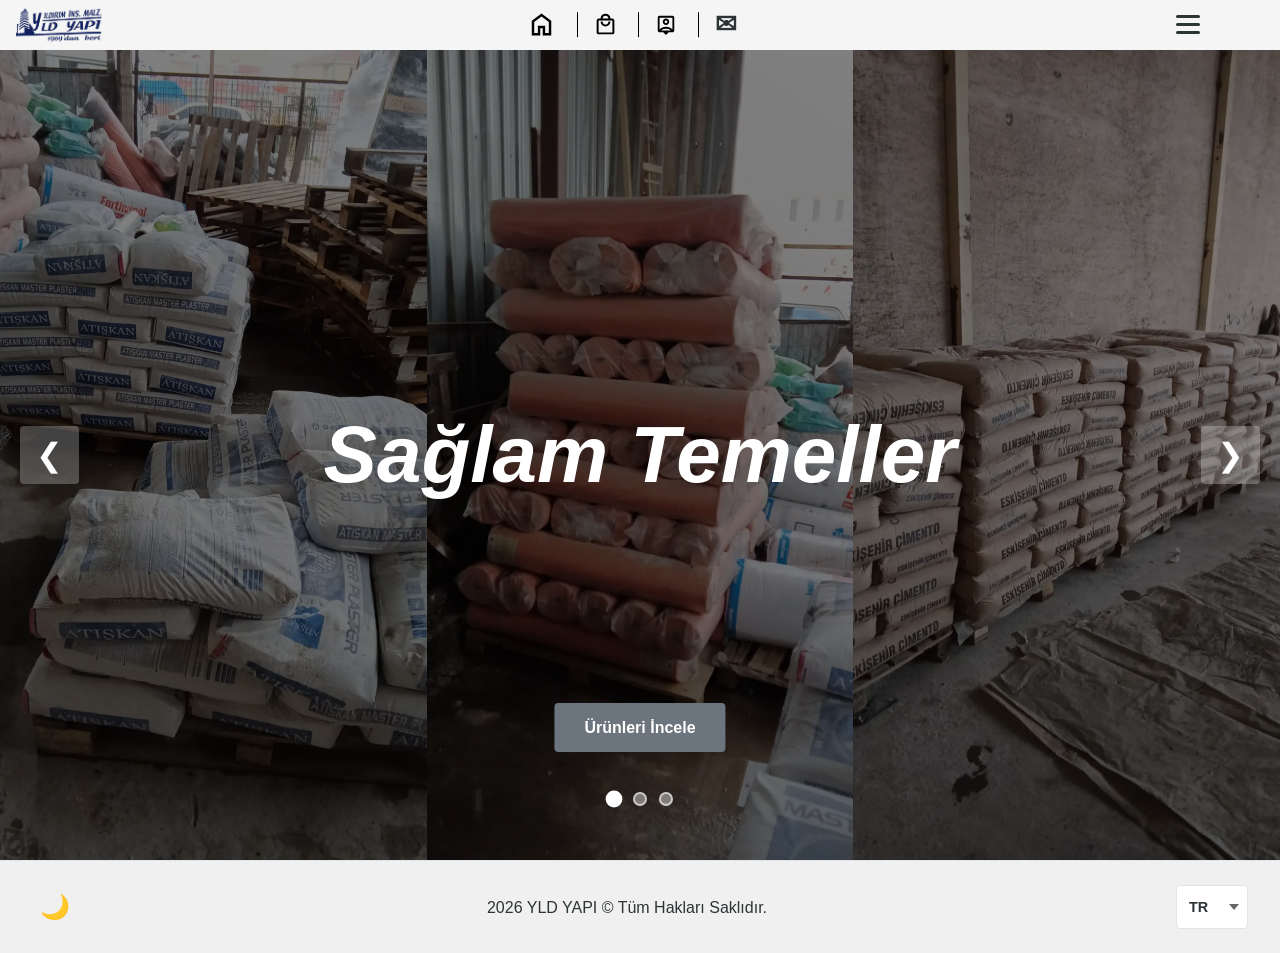
==== commit 3a448d3d: "fix: root-relative yollar relative yapıldı (lokal + vercel uyumu)" ====
--- a/index.html
+++ b/index.html
@@ -7,13 +7,13 @@
     <meta property="og:title" content="YLD YAPI | Profesyonel İnşaat">
     <meta property="og:description" content="Yıldırım İnşaat Malzemeleri - 1969'dan beri Eskişehir'de inşaat malzemeleri tedariği.">
     <meta property="og:type" content="website">
-    <meta property="og:image" content="/resimler/logo.png">
-    <link rel="icon" type="image/png" href="/resimler/logo.png">
+    <meta property="og:image" content="resimler/logo.png">
+    <link rel="icon" type="image/png" href="resimler/logo.png">
     <link rel="preconnect" href="https://www.googletagmanager.com">
     <link rel="preconnect" href="https://www.google-analytics.com">
-    <link rel="preload" as="image" href="/resimler/resim1.webp" fetchpriority="high">
-    <link rel="preload" as="image" href="/resimler/resim2.webp" fetchpriority="high">
-    <link rel="preload" as="image" href="/resimler/resim3.webp" fetchpriority="high">
+    <link rel="preload" as="image" href="resimler/resim1.webp" fetchpriority="high">
+    <link rel="preload" as="image" href="resimler/resim2.webp" fetchpriority="high">
+    <link rel="preload" as="image" href="resimler/resim3.webp" fetchpriority="high">
     <script>
         window.addEventListener('load', function () {
             var s = document.createElement('script');
@@ -27,20 +27,20 @@
         });
     </script>
     <title data-i18n="title-home">YLD YAPI | Profesyonel İnşaat</title>
-    <link rel="stylesheet" href="/css/style.min.css">
+    <link rel="stylesheet" href="css/style.min.css">
 </head>
 <body>
     <a href="#main-content" class="skip-link" data-i18n="skip-label">İçeriğe geç</a>
 
     <header>
-        <div class="logo"><a href="/"><img src="/resimler/logo.png" alt="YLD YAPI Logo"></a></div>
+        <div class="logo"><a href="index.html"><img src="resimler/logo.png" alt="YLD YAPI Logo"></a></div>
         
         <nav class="main-nav">
             <ul>
-                <li><a href="/"><span class="nav-text" data-i18n="nav-home">Anasayfa</span></a></li>
-                <li><a href="/urunler"><span class="nav-text" data-i18n="nav-products">Ürünler</span></a></li>
-                <li><a href="/hakkimizda"><span class="nav-text" data-i18n="nav-about">Hakkımızda</span></a></li>
-                <li><a href="/iletisim"><span class="nav-text" data-i18n="nav-contact">İletişim</span></a></li>
+                <li><a href="index.html"><span class="nav-text" data-i18n="nav-home">Anasayfa</span></a></li>
+                <li><a href="urunler.html"><span class="nav-text" data-i18n="nav-products">Ürünler</span></a></li>
+                <li><a href="hakkimizda.html"><span class="nav-text" data-i18n="nav-about">Hakkımızda</span></a></li>
+                <li><a href="iletisim.html"><span class="nav-text" data-i18n="nav-contact">İletişim</span></a></li>
             </ul>
         </nav>
 
@@ -54,9 +54,9 @@
             <div class="slider-track">
                 <div class="slider-item">
                     <div class="slide-images">
-                        <div class="slide-img" data-src="/resimler/resim1.webp"></div>
-                        <div class="slide-img" data-src="/resimler/resim2.webp"></div>
-                        <div class="slide-img" data-src="/resimler/resim3.webp"></div>
+                        <div class="slide-img" data-src="resimler/resim1.webp"></div>
+                        <div class="slide-img" data-src="resimler/resim2.webp"></div>
+                        <div class="slide-img" data-src="resimler/resim3.webp"></div>
                     </div>
                     <div class="slide-overlay"></div>
                     <div class="slide-text">
@@ -65,9 +65,9 @@
                 </div>
                 <div class="slider-item">
                     <div class="slide-images">
-                        <div class="slide-img" data-src="/resimler/resim4.webp"></div>
-                        <div class="slide-img" data-src="/resimler/resim5.webp"></div>
-                        <div class="slide-img" data-src="/resimler/resim6.webp"></div>
+                        <div class="slide-img" data-src="resimler/resim4.webp"></div>
+                        <div class="slide-img" data-src="resimler/resim5.webp"></div>
+                        <div class="slide-img" data-src="resimler/resim6.webp"></div>
                     </div>
                     <div class="slide-overlay"></div>
                     <div class="slide-text">
@@ -76,9 +76,9 @@
                 </div>
                 <div class="slider-item">
                     <div class="slide-images">
-                        <div class="slide-img" data-src="/resimler/resim7.webp"></div>
-                        <div class="slide-img" data-src="/resimler/resim8.webp"></div>
-                        <div class="slide-img" data-src="/resimler/resim9.webp"></div>
+                        <div class="slide-img" data-src="resimler/resim7.webp"></div>
+                        <div class="slide-img" data-src="resimler/resim8.webp"></div>
+                        <div class="slide-img" data-src="resimler/resim9.webp"></div>
                     </div>
                     <div class="slide-overlay"></div>
                     <div class="slide-text">
@@ -89,7 +89,7 @@
             <button class="arrow arrow-prev" id="prevBtn" aria-label="Önceki slayt">&#10094;</button>
             <button class="arrow arrow-next" id="nextBtn" aria-label="Sonraki slayt">&#10095;</button>
             <div class="btn-container">
-                <a href="/urunler" class="btn" data-i18n="btn-products">Ürünleri İncele</a>
+                <a href="urunler.html" class="btn" data-i18n="btn-products">Ürünleri İncele</a>
             </div>
             <div class="slider-dots" role="tablist" aria-label="Slayt navigasyonu">
                 <span class="dot active" data-index="0" role="tab" aria-label="Slayt 1" tabindex="0"></span>
@@ -111,6 +111,6 @@
         </select>
     </footer>
 
-    <script src="/js/script.min.js"></script>
+    <script src="js/script.min.js"></script>
 </body>
 </html>
